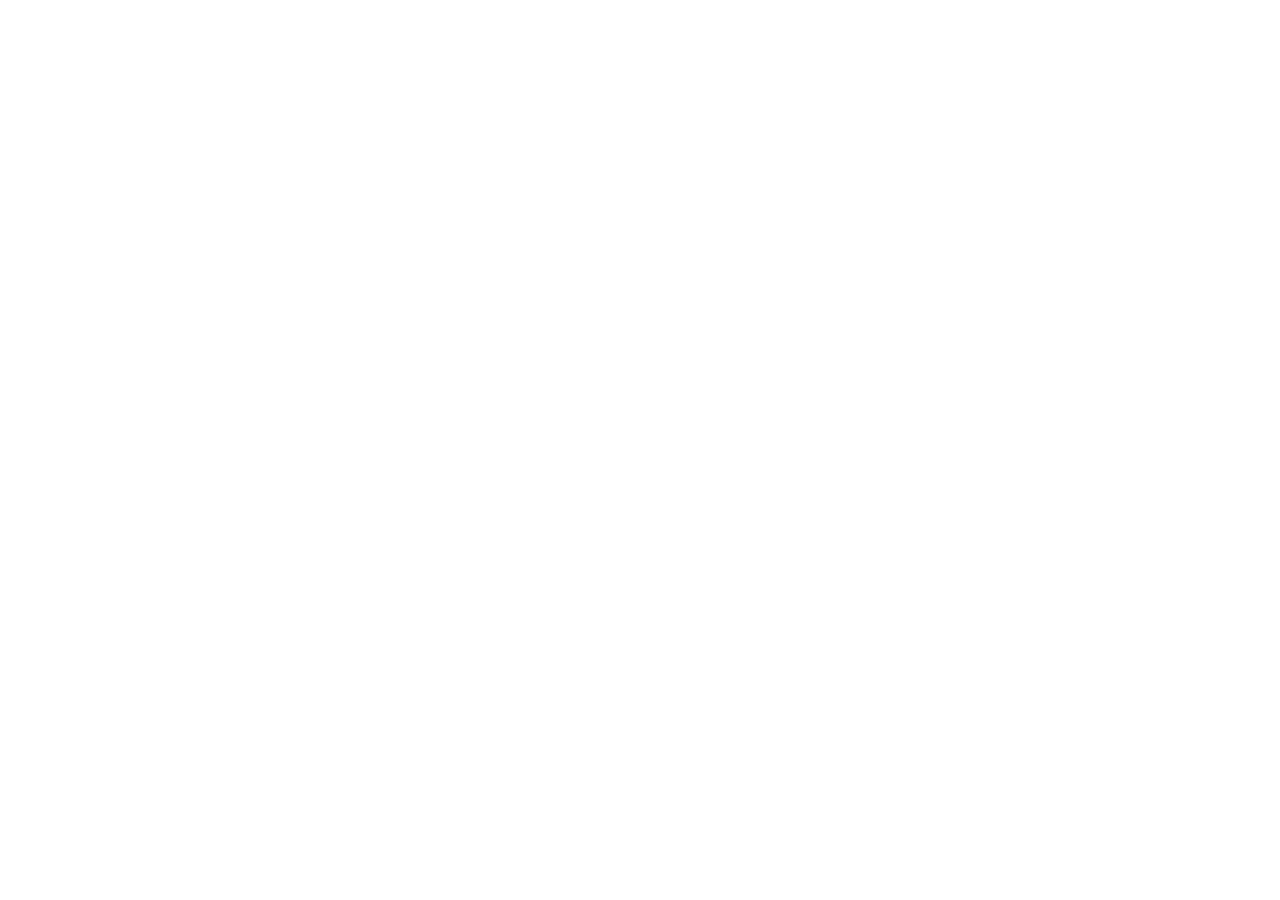
==== index.html @ 97e7ccba "Projeto RS" ====
<!DOCTYPE html>
<html lang="pt">
<head>
    <meta charset="UTF-8">
    <meta name="viewport" content="width=device-width, initial-scale=1.0">
    <title>Projeto Redes Socias</title>
    <link rel="shortcut icon" href="icon.jpg" type="image/icon">
    <link rel="stylesheet" href="estilos/style.css">
</head>
<body>
  <main>
    <section id="telefone">


    </section>
    <section id="redes-sociais">


    </section>
  </main>  
</body>
</html>
---- estilos/style.css ----
@charset "UTF-8";

*{
    margin: 0px;
    padding: 0px;
    font-family: Arial, Helvetica, sans-serif;
}
html, body{
    height:100vh;



}
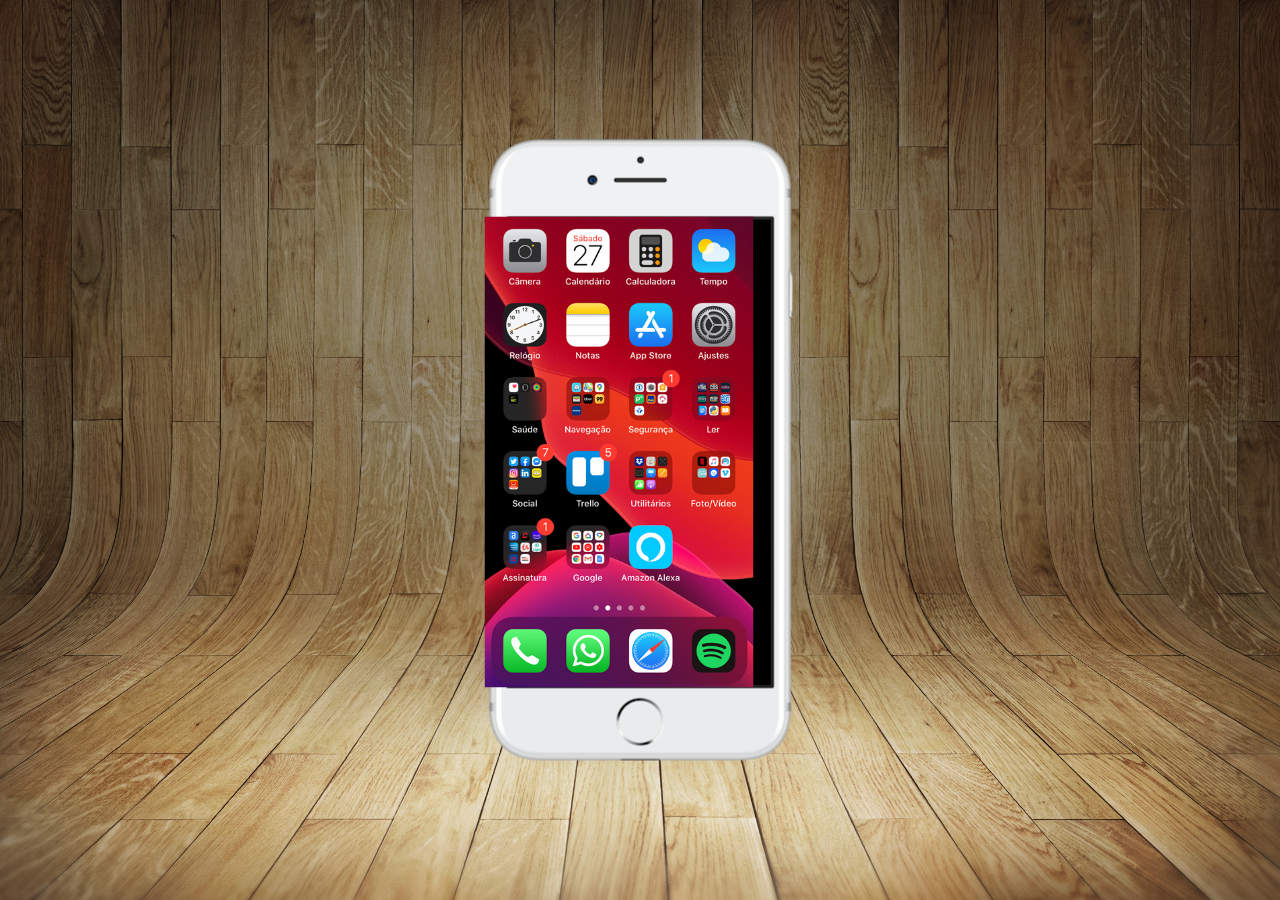
==== commit c9702cbd: "atualizado" ====
--- a/index.html
+++ b/index.html
@@ -10,7 +10,7 @@
 <body>
   <main>
     <section id="telefone">
-
+      <iframe src="home.html" name="tela" id="tela" frameborder="0"></iframe>
 
     </section>
     <section id="redes-sociais">
--- a/estilos/style.css
+++ b/estilos/style.css
@@ -5,9 +5,40 @@
     padding: 0px;
     font-family: Arial, Helvetica, sans-serif;
 }
-html, body{
+html, body {
     height:100vh;
+    width: 100vw;
+    background-color: black;
+}
 
+body{
 
+    background: url('../imagens/fundo-madeira.jpg') no-repeat top center;
+    background-size: cover;
+    background-attachment: fixed;
+}
 
+main {
+    height: 100vh;
+    position: relative;
+    
+}
+
+section#telefone {
+    position: absolute;
+    top: 50%;
+    left: 50%;
+    transform: translate(-50%, -50%);
+     background: url('../imagens/frame-iphone.png') no-repeat;
+
+    height: 627px;
+    width: 311px;
+}
+
+iframe#tela{
+    position: relative;
+    top: 80px;
+    left: 22x;
+    width: 269px;
+    height: 471px;
 }
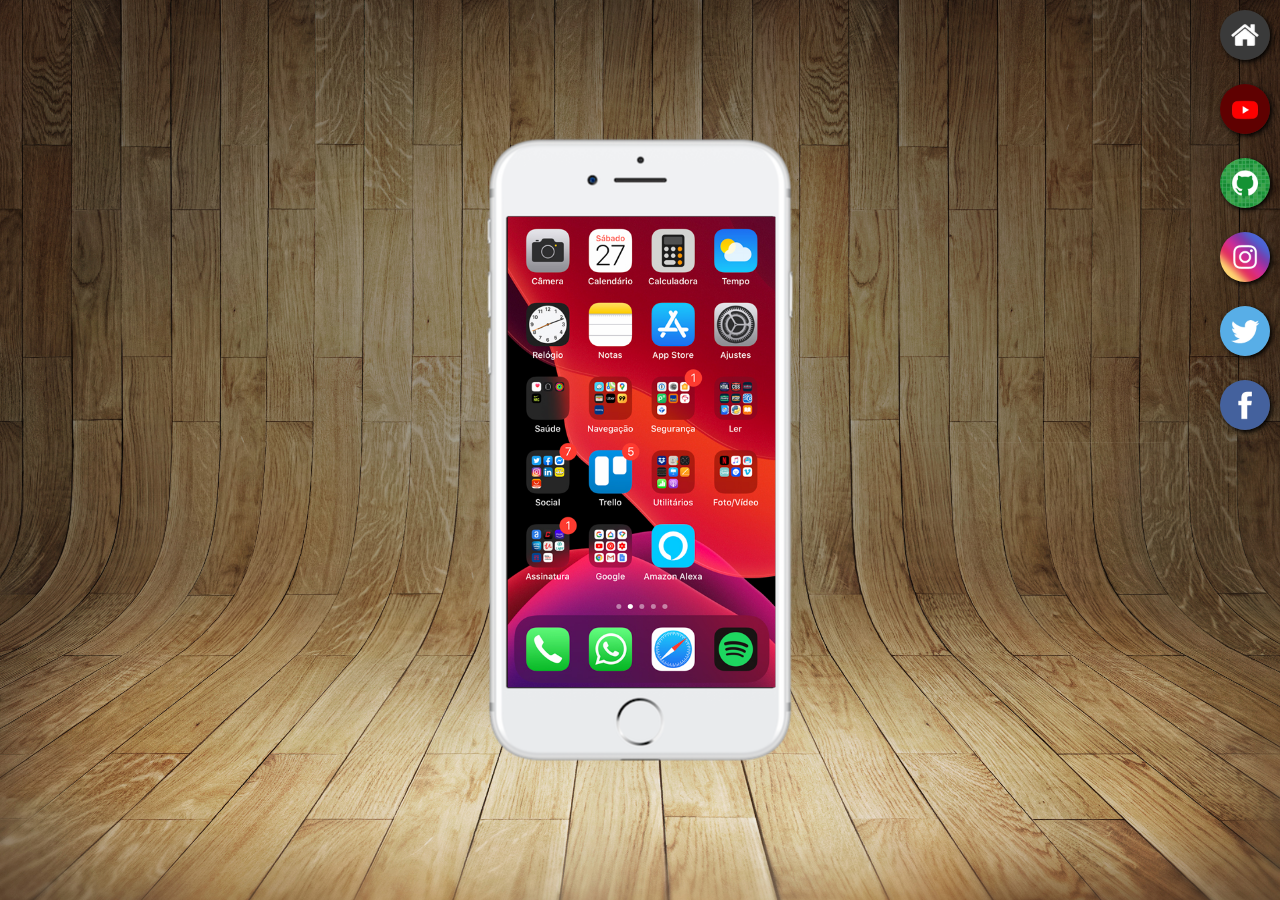
==== commit 866bd730: "atualizado" ====
--- a/index.html
+++ b/index.html
@@ -10,11 +10,18 @@
 <body>
   <main>
     <section id="telefone">
-      <iframe src="home.html" name="tela" id="tela" frameborder="0"></iframe>
+      <iframe src="home.html" name="tela" id="tela" frameborder="0">
+        O seu navegador nao e compativel com isso...
+      </iframe>
 
     </section>
     <section id="redes-sociais">
-
+      <a href="#" target="tela"> <img src="imagens/logo-home.jpg" alt="Home"></a><br>
+      <a href="#" target="tela"> <img src="imagens/logo-youtube.jpg" alt="Youtube"></a><br>
+      <a href="#" target="tela"> <img src="imagens/logo-github.jpg" alt=" Github"></a><br>
+      <a href="#" target="tela"> <img src="imagens/logo-instagram.jpg" alt="Instagram"></a><br>
+      <a href="#" target="tela"> <img src="imagens/logo-twitter.jpg" alt="Twitter"></a><br>
+      <a href="#" target="tela"> <img src="imagens/logo-facebook.jpg" alt="Facebook"></a>
 
     </section>
   </main>  
--- a/estilos/style.css
+++ b/estilos/style.css
@@ -35,10 +35,29 @@
     width: 311px;
 }
 
-iframe#tela{
+iframe#tela {
     position: relative;
     top: 80px;
-    left: 22x;
-    width: 269px;
+    left: 22.5px;
+    width: 267.6px;
     height: 471px;
+}
+
+section#redes-sociais {
+    text-align: right;
+}
+
+section#redes-sociais img {
+    width: 50px;
+    margin: 10px;
+    border-radius: 50%;
+    box-shadow: 2px 2px 5px rgb(0, 0, 0.400);
+    box-sizing: border-box;
+}
+
+section#redes-sociais img:hover {
+    border: 2px solid rgba(255, 255, 255, 0.637);
+    transform: translate(-3px, -3px);
+    box-shadow: 5px 5px 10px rgb(0, 0, 0.623);
+    transition: transform .5s, border 1s;
 }
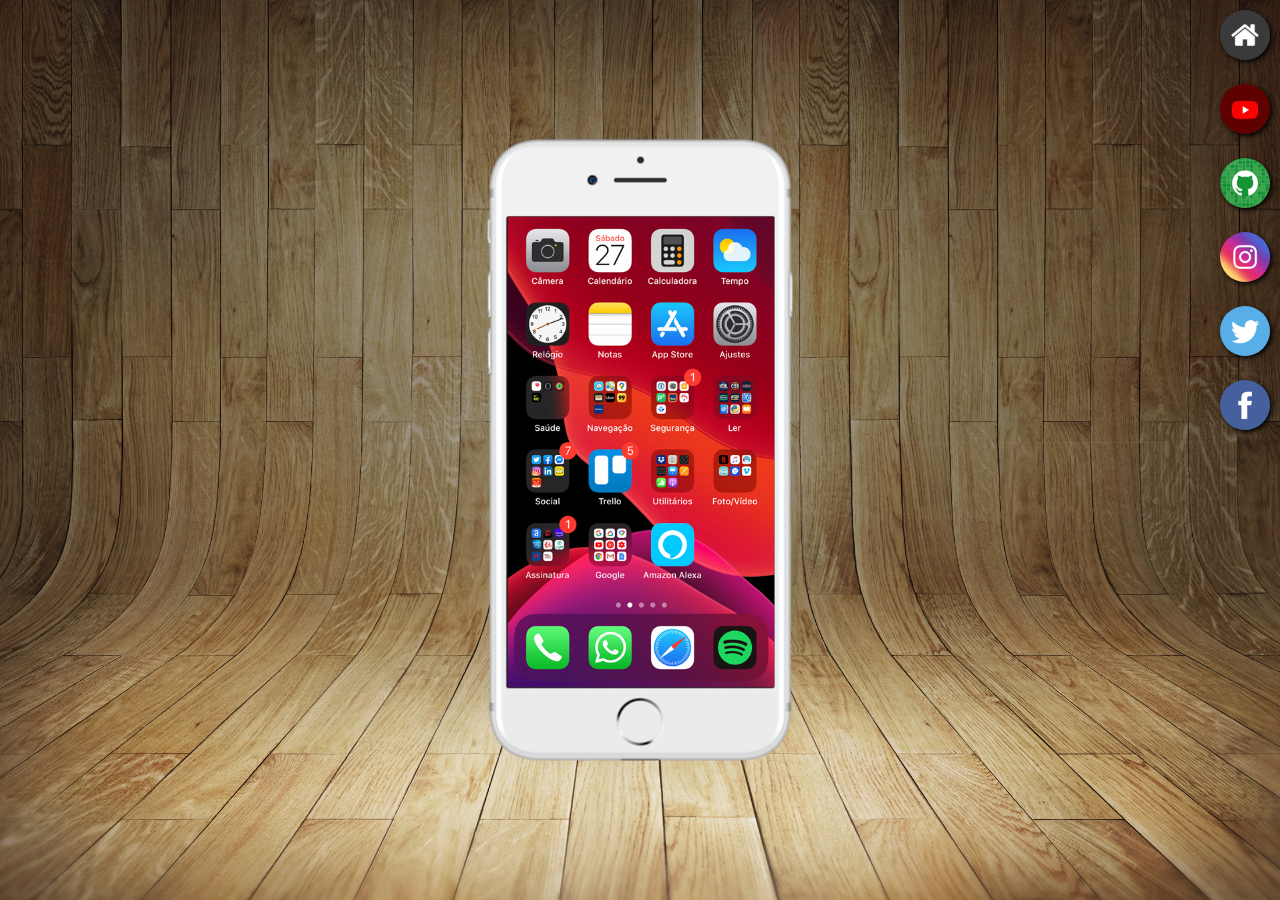
==== commit 7a25d91b: "projeto social" ====
--- a/index.html
+++ b/index.html
@@ -16,12 +16,12 @@
 
     </section>
     <section id="redes-sociais">
-      <a href="#" target="tela"> <img src="imagens/logo-home.jpg" alt="Home"></a><br>
-      <a href="#" target="tela"> <img src="imagens/logo-youtube.jpg" alt="Youtube"></a><br>
-      <a href="#" target="tela"> <img src="imagens/logo-github.jpg" alt=" Github"></a><br>
-      <a href="#" target="tela"> <img src="imagens/logo-instagram.jpg" alt="Instagram"></a><br>
-      <a href="#" target="tela"> <img src="imagens/logo-twitter.jpg" alt="Twitter"></a><br>
-      <a href="#" target="tela"> <img src="imagens/logo-facebook.jpg" alt="Facebook"></a>
+      <a href="home.html" target="tela"> <img src="imagens/logo-home.jpg" alt="Home"></a><br>
+      <a href="youtube.html" target="tela"> <img src="imagens/logo-youtube.jpg" alt="Youtube"></a><br>
+      <a href="github.html" target="tela"> <img src="imagens/logo-github.jpg" alt=" Github"></a><br>
+      <a href="instragram.html" target="tela"> <img src="imagens/logo-instagram.jpg" alt="Instagram"></a><br>
+      <a href="twitter.html" target="tela"> <img src="imagens/logo-twitter.jpg" alt="Twitter"></a><br>
+      <a href="facebook.html" target="tela"> <img src="imagens/logo-facebook.jpg" alt="Facebook"></a>
 
     </section>
   </main>  
--- a/estilos/style.css
+++ b/estilos/style.css
@@ -39,7 +39,7 @@
     position: relative;
     top: 80px;
     left: 22.5px;
-    width: 267.6px;
+    width: 267px;
     height: 471px;
 }
 
